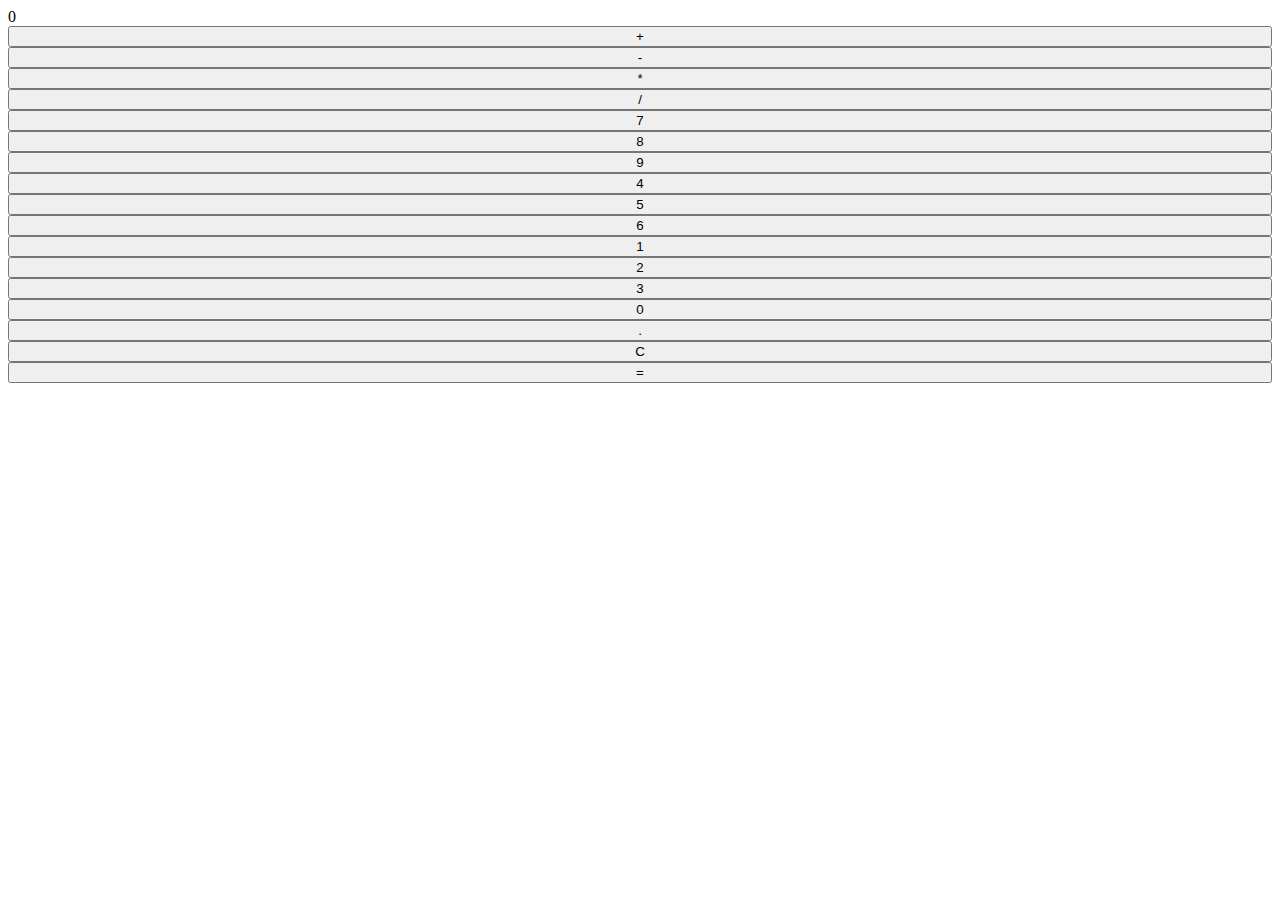
==== HTML , CSS/Calculator/index.html @ 62f5c721 "first commit" ====
<!DOCTYPE html>
<html lang="en">
<head>
    <meta charset="UTF-8">
    <meta name="viewport" content="width=device-width, initial-scale=1.0">
    <link rel="stylesheet" href="styles.css">
    <script src="script.js"></script>
    <title>Calculator</title>
</head>
<body>
    <div class="calculator">
        <div class="calculator_display">0</div>
        <div class="calculator_keys">
            <button class="operation" data-action="add">+</button>
            <button class="operation" data-action="subtract">-</button>
            <button class="operation" data-action="multiply">*</button>
            <button class="operation" data-action="divide">/</button>
            <button>7</button>
            <button>8</button>
            <button>9</button>
            <button>4</button>
            <button>5</button>
            <button>6</button>
            <button>1</button>
            <button>2</button>
            <button>3</button>
            <button>0</button>
            <button data-action="decimal">.</button>
            <button data-action="clear">C</button>
            <button class="equals" data-action="compute">=</button>
        </div>
    </div>  
</body>
</html>
---- HTML , CSS/Calculator/styles.css ----
.calculator_keys {
    display: grid;
}
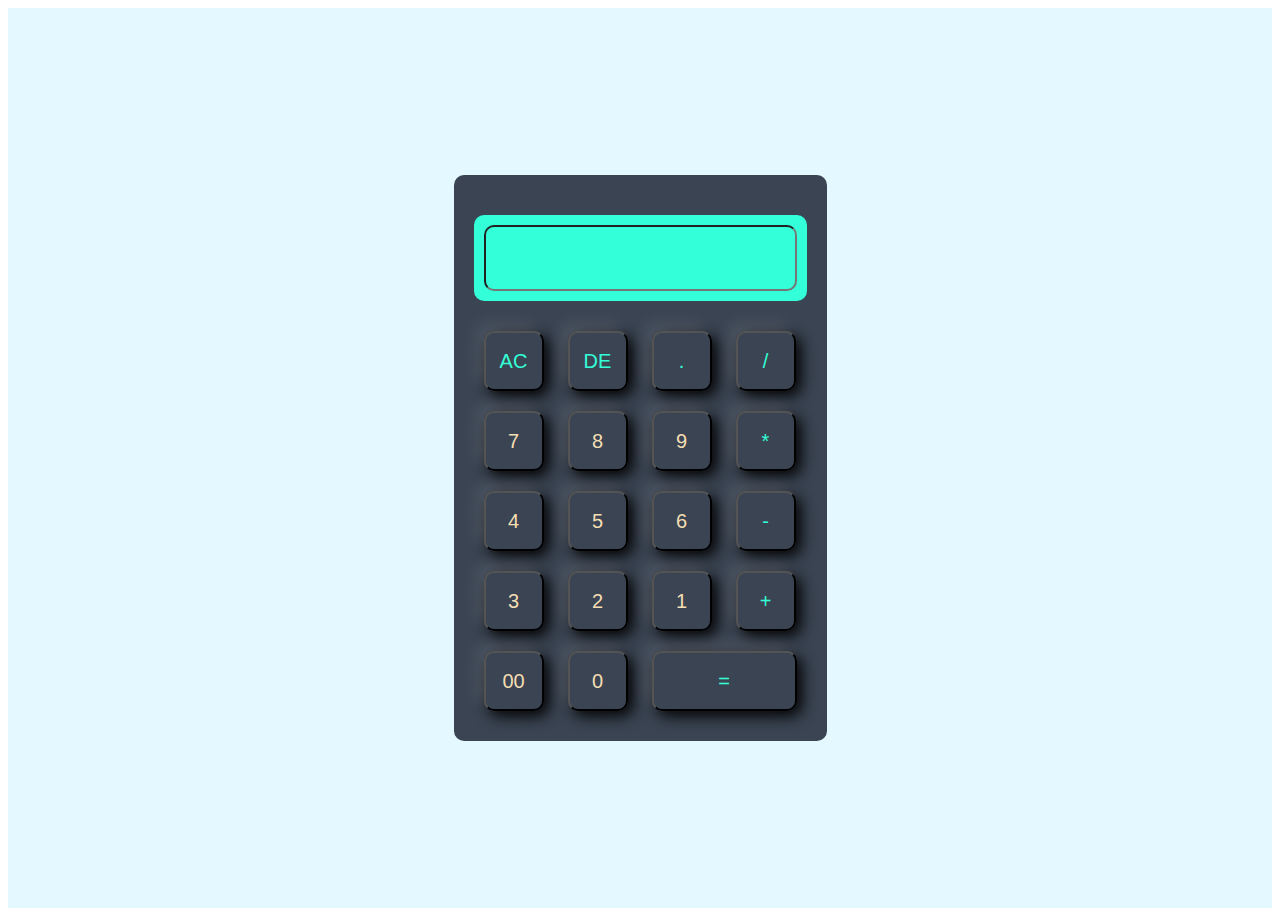
==== commit 8ac88380: "modified:   HTML , CSS/Calculator/index.html 	modified:   HTML , CSS/Calculator/script.js 	modified:" ====
--- a/HTML , CSS/Calculator/index.html
+++ b/HTML , CSS/Calculator/index.html
@@ -3,32 +3,47 @@
 <head>
     <meta charset="UTF-8">
     <meta name="viewport" content="width=device-width, initial-scale=1.0">
+    <title>Calculator</title>
     <link rel="stylesheet" href="styles.css">
-    <script src="script.js"></script>
-    <title>Calculator</title>
 </head>
 <body>
-    <div class="calculator">
-        <div class="calculator_display">0</div>
-        <div class="calculator_keys">
-            <button class="operation" data-action="add">+</button>
-            <button class="operation" data-action="subtract">-</button>
-            <button class="operation" data-action="multiply">*</button>
-            <button class="operation" data-action="divide">/</button>
-            <button>7</button>
-            <button>8</button>
-            <button>9</button>
-            <button>4</button>
-            <button>5</button>
-            <button>6</button>
-            <button>1</button>
-            <button>2</button>
-            <button>3</button>
-            <button>0</button>
-            <button data-action="decimal">.</button>
-            <button data-action="clear">C</button>
-            <button class="equals" data-action="compute">=</button>
+    <div class = "container">
+        <div class="calculator">
+            <form>
+                <div class="display">
+                    <input type="text" name="display">
+                </div>
+                <div>
+                    <input type="button" value="AC" onclick="display.value = '' " class="operator">
+                    <input type="button" value="DE" onclick="display.value = display.value.toString().slice(0,-1)" class="operator">
+                    <input type="button" value="." onclick="display.value += '.' " class="operator">
+                    <input type="button" value="/" onclick="display.value += '/' " class="operator">
+                </div>
+                <div>
+                    <input type="button" value="7" onclick="display.value += '7' ">
+                    <input type="button" value="8" onclick="display.value += '8' ">
+                    <input type="button" value="9" onclick="display.value += '9' ">
+                    <input type="button" value="*" onclick="display.value += '*' " class="operator">
+                </div>
+                <div>
+                    <input type="button" value="4" onclick="display.value += '4' ">
+                    <input type="button" value="5" onclick="display.value += '5' ">
+                    <input type="button" value="6" onclick="display.value += '6' ">
+                    <input type="button" value="-" onclick="display.value += '-' " class="operator">
+                </div>
+                <div>
+                    <input type="button" value="3" onclick="display.value += '3' ">
+                    <input type="button" value="2" onclick="display.value += '2' ">
+                    <input type="button" value="1" onclick="display.value += '1' ">
+                    <input type="button" value="+" onclick="display.value += '+' " class="operator">
+                </div>
+                <div>
+                    <input type = "button" value="00" onclick="display.value += '00'">
+                    <input type = "button" value="0" onclick="display.value += '0'">
+                    <input type = "button" value="=" class="equal operator" onclick="display.value = eval(display.value)" >
+                </div>
+            </form>
         </div>
-    </div>  
+    </div>
 </body>
 </html>--- a/HTML , CSS/Calculator/styles.css
+++ b/HTML , CSS/Calculator/styles.css
@@ -1,3 +1,54 @@
-.calculator_keys {
-    display: grid;
+.container{
+    width: 100%;
+    height: 100vh;
+    background: #e3f9ff;
+    display: flex;
+    align-items: center;
+    justify-content: center;
+}
+
+.calculator{
+    background: #3a4452;
+    padding:20px;
+    border-radius:  10px;
+}
+
+.calculator form input{
+
+    outline: 0;
+    width:60px;
+    height: 60px;
+    border-radius: 10px;
+    box-shadow: -8px -8px 15px rgba(255,255,255,0.1), 5px 5px 15px rgba(0,0,0,2);
+    background: transparent;
+    font-size: 20px;
+    color: wheat;
+    cursor: pointer;
+    margin: 10px;
+}
+
+form .display {
+    background: #33ffd8;
+    border: 5px;
+    border-radius: 10px;
+    border-color: black;
+    display: flex;
+    justify-content: flex-end;
+    margin: 20px 0;
+}
+
+form .display input {
+    text-align: right;
+    color: black;
+    flex: 1;
+    font-size: 45px;
+    box-shadow: none;
+}
+
+form input.equal {
+    width: 145px;
+}
+
+form input.operator{
+    color: #33ffd8;
 }